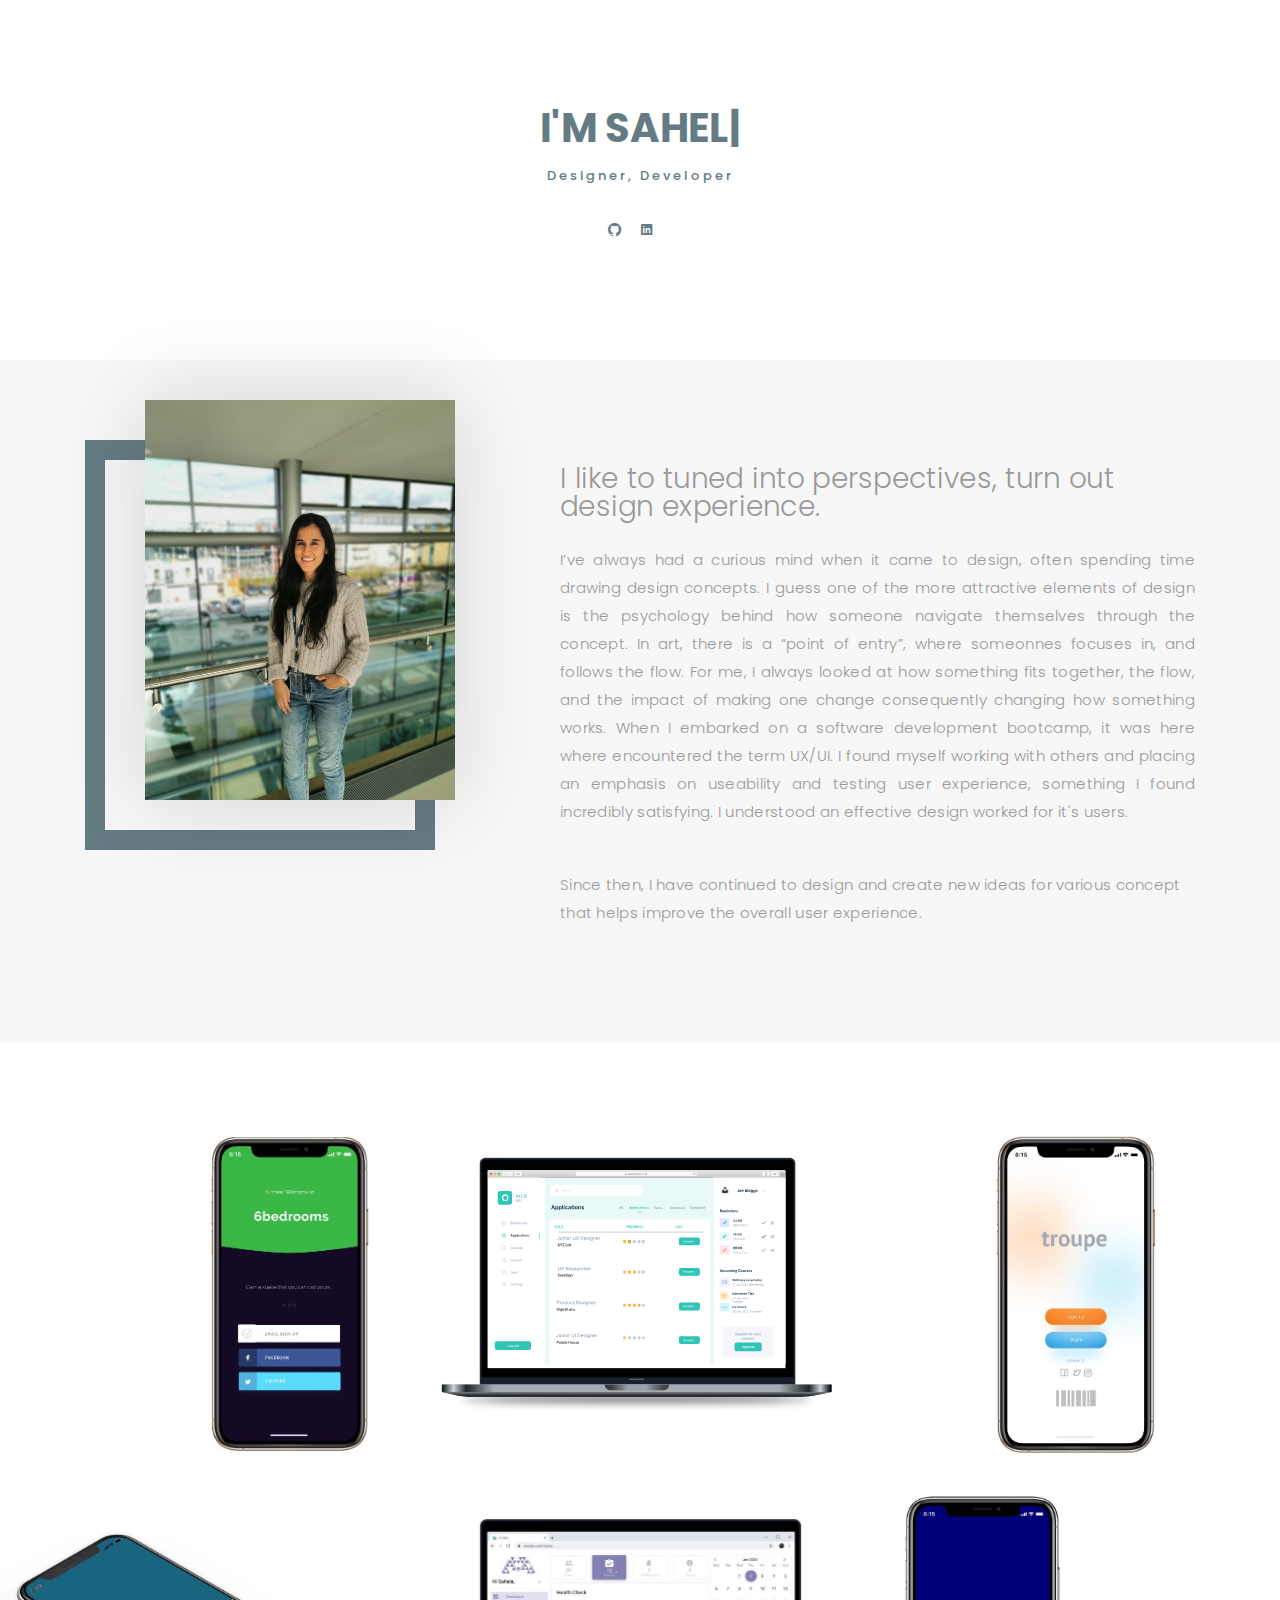
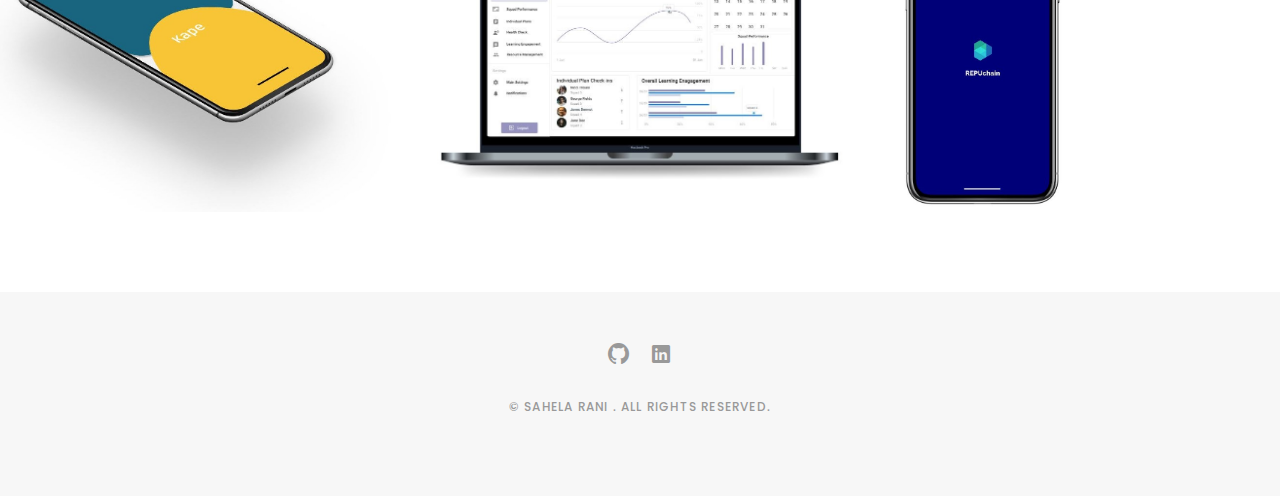
==== index.html @ 0b553409 "pilates persona" ====
<!DOCTYPE html>
<html lang="en">

<head>
  <meta charset="utf-8">
  <meta content="width=device-width, initial-scale=1.0" name="viewport">

  <title>Sahela</title>
  <meta content="" name="description">
  <meta content="" name="keywords">

  <!-- Favicons -->
  <link href="assets/img/favicon.png" rel="icon">
  <link href="assets/img/apple-touch-icon.png" rel="apple-touch-icon">

  <!-- Google Fonts -->
  <link
    href="https://fonts.googleapis.com/css?family=Poppins:300,300i,400,400i,500,500i,600,600i,700,700i|Playfair+Display:400,400i,500,500i,600,600i,700,700i,900,900i"
    rel="stylesheet">

  <!-- Vendor CSS Files -->
  <link href="assets/vendor/bootstrap/css/bootstrap.min.css" rel="stylesheet">
  <link href="assets/vendor/hover/hover.min.css" rel="stylesheet">
  <link href="assets/vendor/ionicons/css/ionicons.min.css" rel="stylesheet">
  <link href="assets/vendor/boxicons/css/boxicons.min.css" rel="stylesheet">
  <link href="assets/vendor/venobox/venobox.css" rel="stylesheet">
  <link href="assets/vendor/owl.carousel/assets/owl.carousel.min.css" rel="stylesheet">

  <!-- Template Main CSS File -->
  <link href="assets/css/style.css" rel="stylesheet">

</head>

<body>

  <!-- ======= Navbar ======= -->
  <nav id="main-nav">
    <div class="row">
      <div class="container">

        <div class="logo">
          <h1><a href="index.html" class="smoothScroll">sahela</a></h1>
        </div>

        <div class="responsive"><i data-icon="m" class="ion-navicon-round"></i></div>

        <ul class="nav-menu list-unstyled">
          <li><a href="#portfolio" class="smoothScroll">Portfolio</a></li>
          <li><a href="https://www.dropbox.com/s/7gr6kmi52ddngbk/Sahela%20R.docx?dl=0" target="_blank">Resume</a></li>
        </ul>

      </div>
    </div>
  </nav><!-- End Navbar -->

  <!-- ======= Hero Section ======= -->
  <div id="hero" class="home">

    <div class="container">
      <div class="hero-content">
        <h1>I'm <span class="typed"></span></h1>
        <p class="typed-items" data-typed-person="Sahela">Designer, Developer</p>

        <ul class="list-unstyled list-social">
          <li><a href="https://github.com/SxhelaR"><i class="ion-social-github"></i></a></li>
          <li><a href="https://www.linkedin.com/in/sahelarani/"><i class="ion-social-linkedin"></i></a></li>
        </ul>
      </div>

    </div><!-- End Hero -->

    <main id="main">

      <!-- ======= About Section ======= -->
      <div id="about" class="paddsection">
        <div class="container">
          <div class="row justify-content-between">

            <div class="col-lg-4 ">
              <div class="div-img-bg">
                <div class="about-img">
                  <img src="assets/img/me.jpg" class="img-responsive" alt="me">
                </div>
              </div>
            </div>

            <div class="col-lg-7">
              <div class="about-descr">

                <p class="p-heading">I like to tuned into perspectives, turn out design experience.</p>
                <p class="separator">I’ve always had a curious mind when it came to design, often spending
                  time drawing design concepts.
                  I guess one of the more attractive elements of design is the
                  psychology behind how someone navigate themselves through the concept. In art, there is a “point of
                  entry”, where someonnes focuses in, and follows the flow. For me, I always
                  looked at how something fits together, the flow, and the impact of
                  making one change
                  consequently changing how something works. When I embarked on a software development bootcamp, it was
                  here
                  where encountered
                  the term UX/UI. I found myself working with others and placing an emphasis on useability and testing
                  user experience, something I found incredibly satisfying.
                  I understood an effective design worked for it's users.</p></br>
                <p>Since then, I have continued to design and create new ideas for various concept that helps improve
                  the overall user
                  experience.</p>

              </div>

            </div>
          </div>
        </div>
      </div><!-- End About Section -->



      <!-- ======= Portfolio Section ======= -->
      <div id="portfolio" class="paddsection">

        <div class="row portfolio-container">

          <div class="col-lg-4 col-md-6 portfolio-item">
            <img src="assets/img/portfolio/portfolio-1.jpg" class="img-fluid" alt="">
            <div class="portfolio-info">
              <h4>6bedrooms</h4>
              <p>Rent a space all in one place.</p>
              <a href="assets/img/portfolio/portfolio-1.jpg" data-gall="portfolioGallery" class="venobox preview-link"
                title="App 1"><i class="bx bx-plus"></i></a>
              <a href="6bedrooms-details.html" class="details-link" title="More Details"><i
                  class="bx bx-link"></i></a>
            </div>
          </div>

          <div class="col-lg-4 col-md-6 portfolio-item">
            <img src="assets/img/portfolio/portfolio-2.svg" class="img-fluid" alt="">
            <div class="portfolio-info">
              <h4>allO</h4>
              <p>Job hunting with a focus.</p>
              <a href="assets/img/portfolio/portfolio-2.svg" data-gall="portfolioGallery" class="venobox preview-link"
                title="Web 3"><i class="bx bx-plus"></i></a>
              <a href="allo-details.html" class="details-link" title="More Details"><i
                  class="bx bx-link"></i></a>
            </div>
          </div>

                  <div class="col-lg-4 col-md-6 portfolio-item ">
                    <img src="assets/img/portfolio/portfolio-4.jpg" class="img-fluid" alt="">
                    <div class="portfolio-info">
                      <h4>troupe</h4>
                      <p>Your personal inventory.</p>
                      <a href="assets/img/portfolio/portfolio-4.jpg" data-gall="portfolioGallery" class="venobox preview-link"
                        title="App 3"><i class="bx bx-plus"></i></a>
                      <a href="troupe-details.html" target="_blank" class="details-link" title="More Details"><i
                          class="bx bx-link"></i></a>
                    </div>
                  </div>

          <div class="col-lg-4 col-md-6 portfolio-item ">
            <img src="assets/img/portfolio/portfolio-6.jpg" class="img-fluid" alt="">
            <div class="portfolio-info">
              <h4>KAPE</h4>
              <p>For the freelancer, creative and visionary. </p>
              <a href="assets/img/portfolio/portfolio-6.jpg" data-gall="portfolioGallery" class="venobox preview-link"
                title="Card 2"><i class="bx bx-plus"></i></a>
              <a href="KAPE-details.html"  class="details-link" title="More Details"><i
                  class="bx bx-link"></i></a>
            </div>
          </div>

          <div class="col-lg-4 col-md-6 portfolio-item ">
            <img src="assets/img/portfolio/portfolio-5.jpg" class="img-fluid" alt="">
            <div class="portfolio-info">
              <h4>PilatesPI</h4>
              <p>Sculpt over time.</p>
              <a href="assets/img/portfolio/portfolio-5.jpg" data-gall="portfolioGallery" class="venobox preview-link"
                title="Web 2"><i class="bx bx-plus"></i></a>
              <a href="PilatesPI-details.html"  class="details-link" title="More Details"><i
                  class="bx bx-link"></i></a>
            </div>
          </div>

      <div class="col-lg-4 col-md-6 portfolio-item">
        <img src="assets/img/portfolio/portfolio-3.jpg" class="img-fluid" alt="">
        <div class="portfolio-info">
          <h4>Mojietu</h4>
          <p>Portable smart pressure pump</p>
          <a href="assets/img/portfolio/portfolio-3.jpg" data-gall="portfolioGallery" class="venobox preview-link"
            title="App 2"><i class="bx bx-plus"></i></a>
          <a href="Mojietu-details.html" class="details-link" title="More Details"><i class="bx bx-link"></i></a>
        </div>
      </div>

        </div>

      </div>

  </div><!-- End Portfolio Section -->


  <!-- ======= Footer ======= -->
  <div id="footer" class="text-center">
    <div class="container">
      <div class="socials-media text-center">

        <ul class="list-unstyled">
          <li><a href="https://github.com/SxhelaR"><i class="ion-social-github"></i></a></li>
          <li><a href="https://www.linkedin.com/in/sahelarani/"><i class="ion-social-linkedin"></i></a></li>
        </ul>

      </div>

      <p>&copy; Sahela Rani . All rights reserved.</p>

    </div>
  </div><!-- End Footer -->

  <!-- Vendor JS Files -->
  <script src="assets/vendor/jquery/jquery.min.js"></script>
  <script src="assets/vendor/bootstrap/js/bootstrap.bundle.min.js"></script>
  <script src="assets/vendor/jquery.easing/jquery.easing.min.js"></script>
  <script src="assets/vendor/php-email-form/validate.js"></script>
  <script src="assets/vendor/typed/typed.js"></script>
  <script src="assets/vendor/jquery-sticky/jquery.sticky.js"></script>
  <script src="assets/vendor/isotope-layout/isotope.pkgd.min.js"></script>
  <script src="assets/vendor/venobox/venobox.min.js"></script>
  <script src="assets/vendor/owl.carousel/owl.carousel.min.js"></script>

  <!-- Template Main JS File -->
  <script src="assets/js/main.js"></script>

</body>

</html>
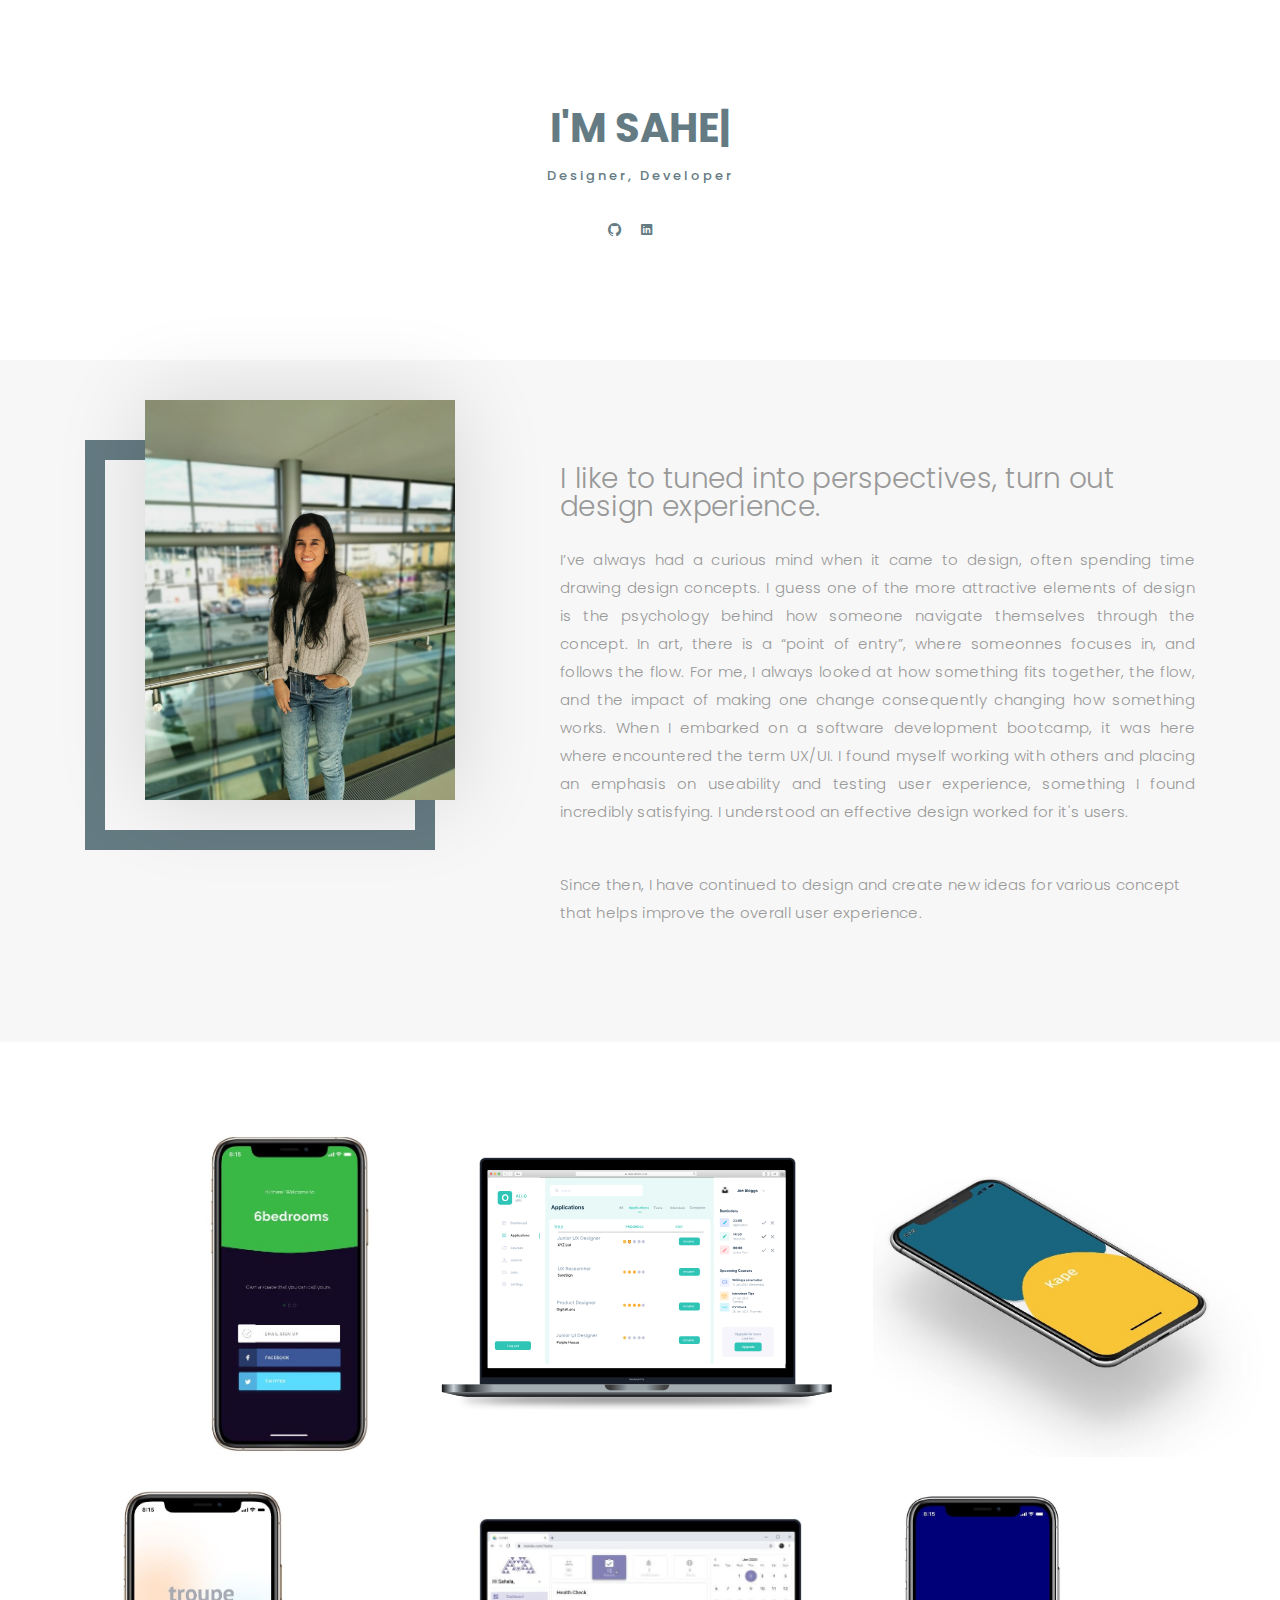
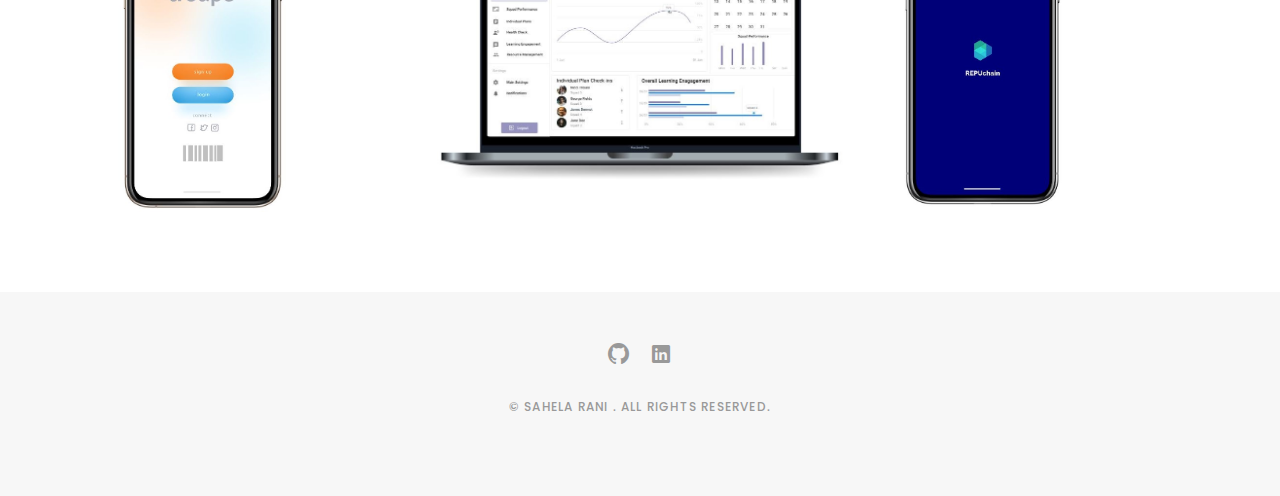
==== commit 3a400d2f: "swap the apps around" ====
--- a/index.html
+++ b/index.html
@@ -143,17 +143,7 @@
             </div>
           </div>
 
-                  <div class="col-lg-4 col-md-6 portfolio-item ">
-                    <img src="assets/img/portfolio/portfolio-4.jpg" class="img-fluid" alt="">
-                    <div class="portfolio-info">
-                      <h4>troupe</h4>
-                      <p>Your personal inventory.</p>
-                      <a href="assets/img/portfolio/portfolio-4.jpg" data-gall="portfolioGallery" class="venobox preview-link"
-                        title="App 3"><i class="bx bx-plus"></i></a>
-                      <a href="troupe-details.html" target="_blank" class="details-link" title="More Details"><i
-                          class="bx bx-link"></i></a>
-                    </div>
-                  </div>
+  
 
           <div class="col-lg-4 col-md-6 portfolio-item ">
             <img src="assets/img/portfolio/portfolio-6.jpg" class="img-fluid" alt="">
@@ -166,6 +156,18 @@
                   class="bx bx-link"></i></a>
             </div>
           </div>
+
+                    <div class="col-lg-4 col-md-6 portfolio-item ">
+                      <img src="assets/img/portfolio/portfolio-4.jpg" class="img-fluid" alt="">
+                      <div class="portfolio-info">
+                        <h4>troupe</h4>
+                        <p>Your personal inventory.</p>
+                        <a href="assets/img/portfolio/portfolio-4.jpg" data-gall="portfolioGallery" class="venobox preview-link"
+                          title="App 3"><i class="bx bx-plus"></i></a>
+                        <a href="troupe-details.html" target="_blank" class="details-link" title="More Details"><i
+                            class="bx bx-link"></i></a>
+                      </div>
+                    </div>
 
           <div class="col-lg-4 col-md-6 portfolio-item ">
             <img src="assets/img/portfolio/portfolio-5.jpg" class="img-fluid" alt="">
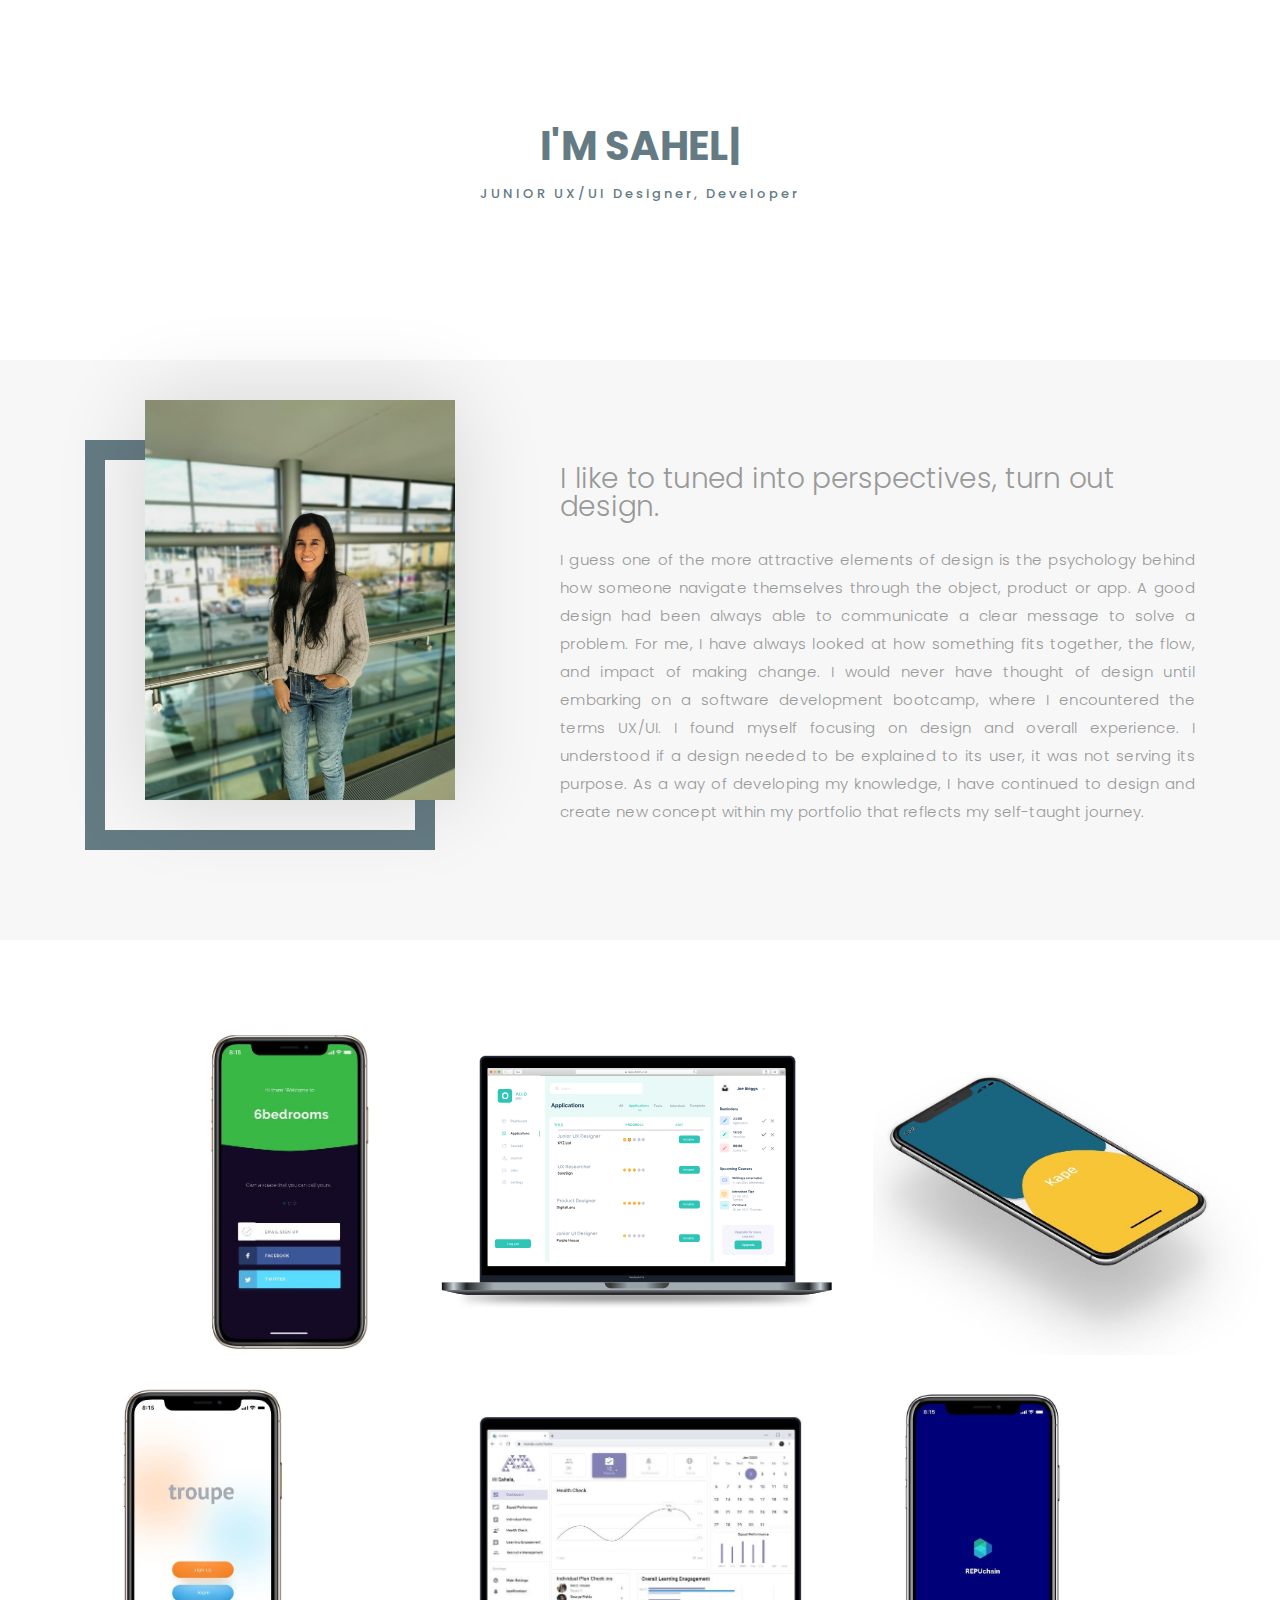
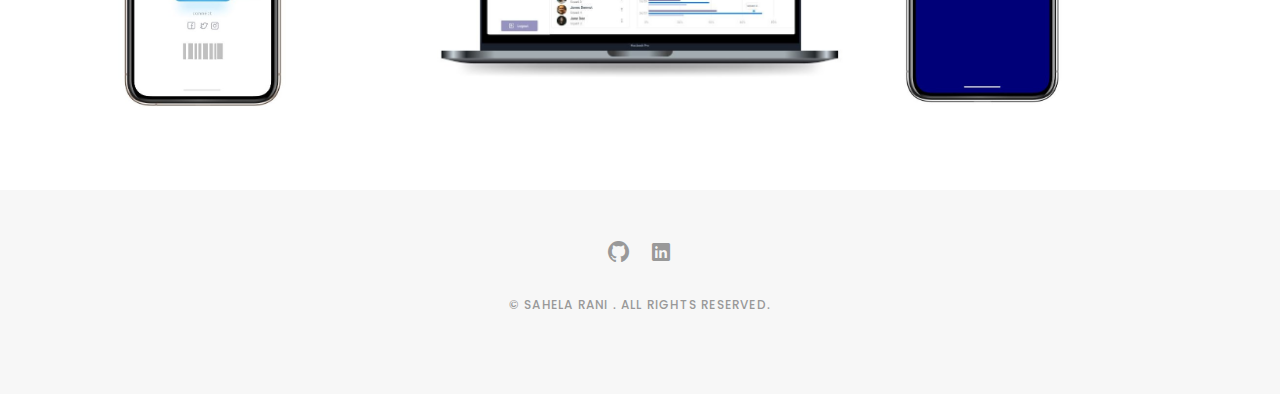
==== commit b0692114: "bio uppdated" ====
--- a/index.html
+++ b/index.html
@@ -59,12 +59,7 @@
     <div class="container">
       <div class="hero-content">
         <h1>I'm <span class="typed"></span></h1>
-        <p class="typed-items" data-typed-person="Sahela">Designer, Developer</p>
-
-        <ul class="list-unstyled list-social">
-          <li><a href="https://github.com/SxhelaR"><i class="ion-social-github"></i></a></li>
-          <li><a href="https://www.linkedin.com/in/sahelarani/"><i class="ion-social-linkedin"></i></a></li>
-        </ul>
+        <p class="typed-items" data-typed-person="Sahela">JUNIOR UX/UI Designer, Developer</p>
       </div>
 
     </div><!-- End Hero -->
@@ -87,23 +82,22 @@
             <div class="col-lg-7">
               <div class="about-descr">
 
-                <p class="p-heading">I like to tuned into perspectives, turn out design experience.</p>
-                <p class="separator">I’ve always had a curious mind when it came to design, often spending
-                  time drawing design concepts.
-                  I guess one of the more attractive elements of design is the
-                  psychology behind how someone navigate themselves through the concept. In art, there is a “point of
-                  entry”, where someonnes focuses in, and follows the flow. For me, I always
-                  looked at how something fits together, the flow, and the impact of
-                  making one change
-                  consequently changing how something works. When I embarked on a software development bootcamp, it was
-                  here
-                  where encountered
-                  the term UX/UI. I found myself working with others and placing an emphasis on useability and testing
-                  user experience, something I found incredibly satisfying.
-                  I understood an effective design worked for it's users.</p></br>
-                <p>Since then, I have continued to design and create new ideas for various concept that helps improve
-                  the overall user
-                  experience.</p>
+                <p class="p-heading">I like to tuned into perspectives, turn out design.</p>
+                <p class="separator">
+                  I guess one of the more attractive elements of design is the psychology behind how someone navigate
+                  themselves through
+                  the object, product or app. A good design had been always able to communicate a clear message to solve
+                  a problem. For
+                  me, I have always looked at how something fits together, the flow, and impact of making change. I
+                  would never have
+                  thought of design until embarking on a software development bootcamp, where I encountered the terms
+                  UX/UI. I found
+                  myself focusing on design and overall experience. I understood if a design needed to be explained to
+                  its user, it was not
+                  serving its purpose. As a way of developing my knowledge, I have continued to design and create new
+                  concept within my
+                  portfolio that reflects my self-taught journey.
+                </p>
 
               </div>
 
@@ -126,8 +120,7 @@
               <p>Rent a space all in one place.</p>
               <a href="assets/img/portfolio/portfolio-1.jpg" data-gall="portfolioGallery" class="venobox preview-link"
                 title="App 1"><i class="bx bx-plus"></i></a>
-              <a href="6bedrooms-details.html" class="details-link" title="More Details"><i
-                  class="bx bx-link"></i></a>
+              <a href="6bedrooms-details.html" class="details-link" title="More Details"><i class="bx bx-link"></i></a>
             </div>
           </div>
 
@@ -138,12 +131,11 @@
               <p>Job hunting with a focus.</p>
               <a href="assets/img/portfolio/portfolio-2.svg" data-gall="portfolioGallery" class="venobox preview-link"
                 title="Web 3"><i class="bx bx-plus"></i></a>
-              <a href="allo-details.html" class="details-link" title="More Details"><i
-                  class="bx bx-link"></i></a>
-            </div>
-          </div>
-
-  
+              <a href="allo-details.html" class="details-link" title="More Details"><i class="bx bx-link"></i></a>
+            </div>
+          </div>
+
+
 
           <div class="col-lg-4 col-md-6 portfolio-item ">
             <img src="assets/img/portfolio/portfolio-6.jpg" class="img-fluid" alt="">
@@ -152,22 +144,21 @@
               <p>For the freelancer, creative and visionary. </p>
               <a href="assets/img/portfolio/portfolio-6.jpg" data-gall="portfolioGallery" class="venobox preview-link"
                 title="Card 2"><i class="bx bx-plus"></i></a>
-              <a href="KAPE-details.html"  class="details-link" title="More Details"><i
+              <a href="KAPE-details.html" class="details-link" title="More Details"><i class="bx bx-link"></i></a>
+            </div>
+          </div>
+
+          <div class="col-lg-4 col-md-6 portfolio-item ">
+            <img src="assets/img/portfolio/portfolio-4.jpg" class="img-fluid" alt="">
+            <div class="portfolio-info">
+              <h4>troupe</h4>
+              <p>Your personal inventory.</p>
+              <a href="assets/img/portfolio/portfolio-4.jpg" data-gall="portfolioGallery" class="venobox preview-link"
+                title="App 3"><i class="bx bx-plus"></i></a>
+              <a href="troupe-details.html" target="_blank" class="details-link" title="More Details"><i
                   class="bx bx-link"></i></a>
             </div>
           </div>
-
-                    <div class="col-lg-4 col-md-6 portfolio-item ">
-                      <img src="assets/img/portfolio/portfolio-4.jpg" class="img-fluid" alt="">
-                      <div class="portfolio-info">
-                        <h4>troupe</h4>
-                        <p>Your personal inventory.</p>
-                        <a href="assets/img/portfolio/portfolio-4.jpg" data-gall="portfolioGallery" class="venobox preview-link"
-                          title="App 3"><i class="bx bx-plus"></i></a>
-                        <a href="troupe-details.html" target="_blank" class="details-link" title="More Details"><i
-                            class="bx bx-link"></i></a>
-                      </div>
-                    </div>
 
           <div class="col-lg-4 col-md-6 portfolio-item ">
             <img src="assets/img/portfolio/portfolio-5.jpg" class="img-fluid" alt="">
@@ -176,21 +167,20 @@
               <p>Sculpt over time.</p>
               <a href="assets/img/portfolio/portfolio-5.jpg" data-gall="portfolioGallery" class="venobox preview-link"
                 title="Web 2"><i class="bx bx-plus"></i></a>
-              <a href="PilatesPI-details.html"  class="details-link" title="More Details"><i
-                  class="bx bx-link"></i></a>
-            </div>
-          </div>
-
-      <div class="col-lg-4 col-md-6 portfolio-item">
-        <img src="assets/img/portfolio/portfolio-3.jpg" class="img-fluid" alt="">
-        <div class="portfolio-info">
-          <h4>Mojietu</h4>
-          <p>Portable smart pressure pump</p>
-          <a href="assets/img/portfolio/portfolio-3.jpg" data-gall="portfolioGallery" class="venobox preview-link"
-            title="App 2"><i class="bx bx-plus"></i></a>
-          <a href="Mojietu-details.html" class="details-link" title="More Details"><i class="bx bx-link"></i></a>
-        </div>
-      </div>
+              <a href="PilatesPI-details.html" class="details-link" title="More Details"><i class="bx bx-link"></i></a>
+            </div>
+          </div>
+
+          <div class="col-lg-4 col-md-6 portfolio-item">
+            <img src="assets/img/portfolio/portfolio-3.jpg" class="img-fluid" alt="">
+            <div class="portfolio-info">
+              <h4>Mojietu</h4>
+              <p>Portable smart pressure pump</p>
+              <a href="assets/img/portfolio/portfolio-3.jpg" data-gall="portfolioGallery" class="venobox preview-link"
+                title="App 2"><i class="bx bx-plus"></i></a>
+              <a href="Mojietu-details.html" class="details-link" title="More Details"><i class="bx bx-link"></i></a>
+            </div>
+          </div>
 
         </div>
 
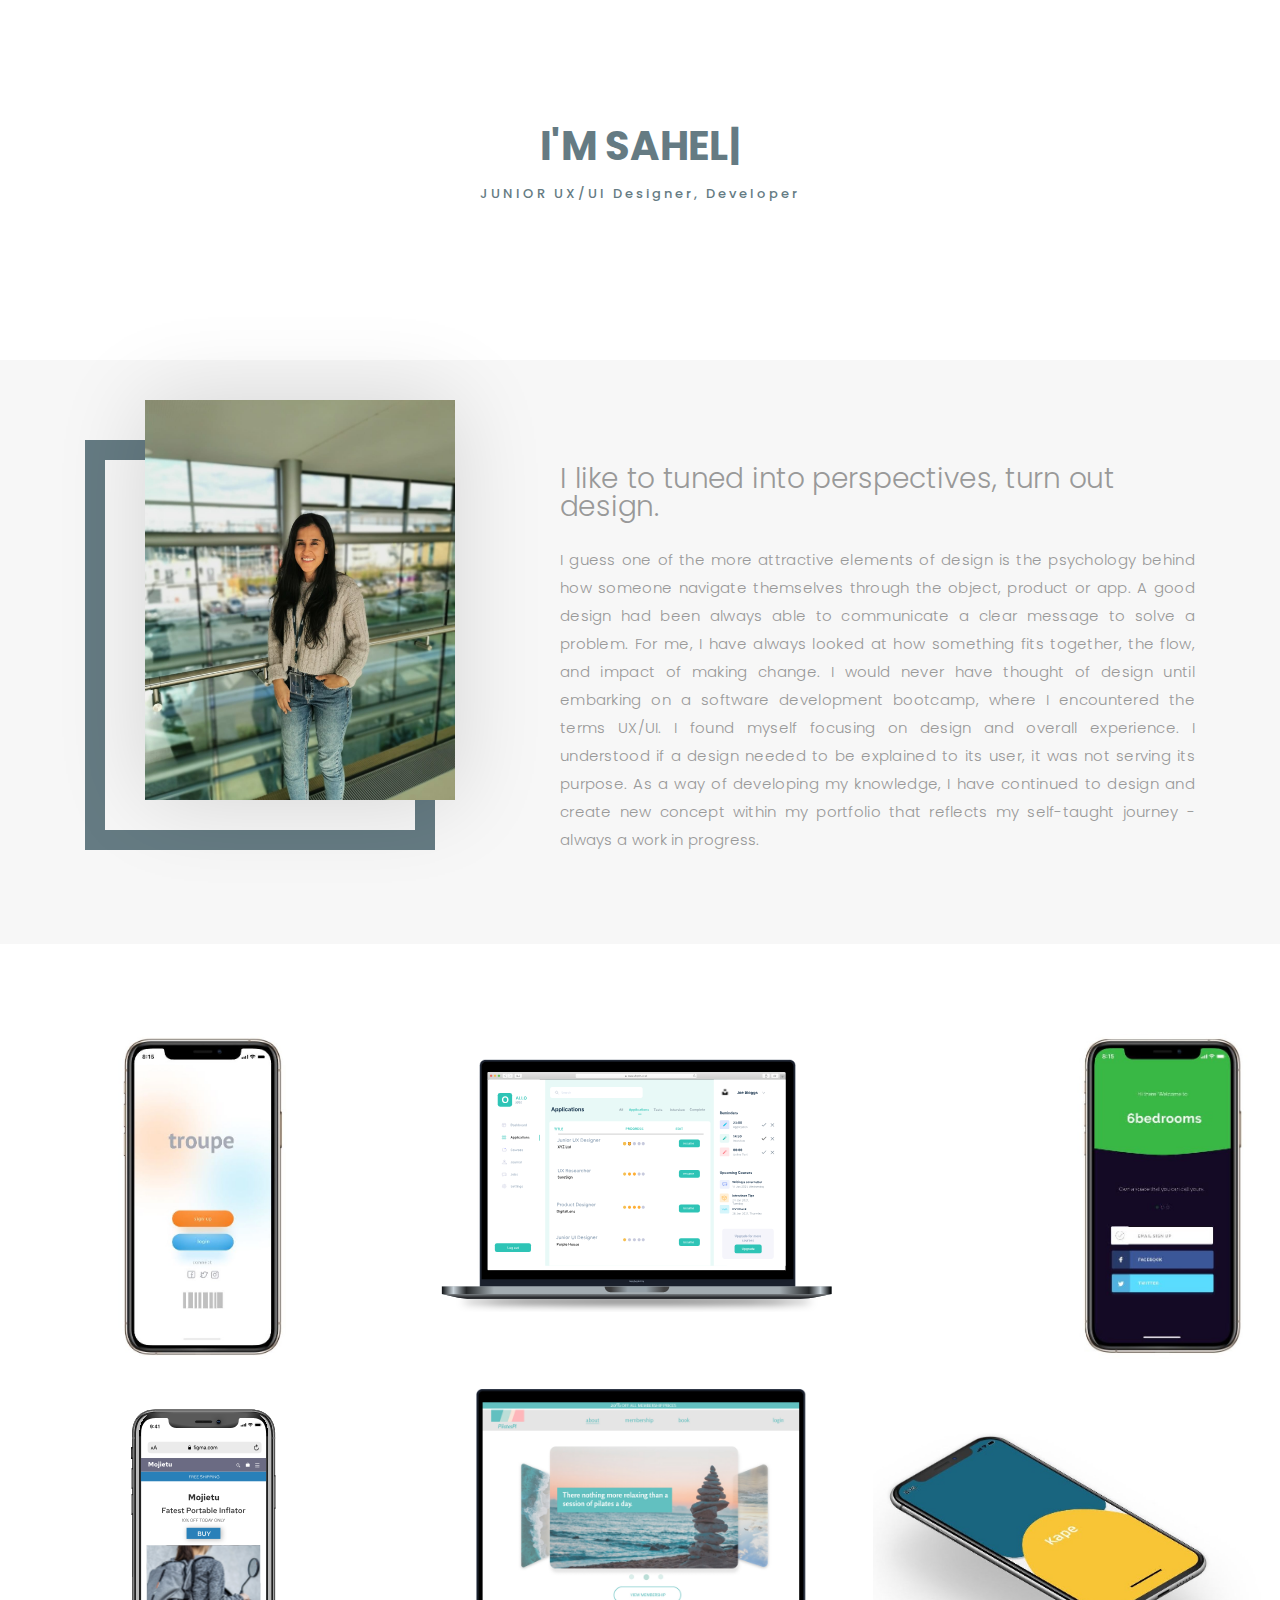
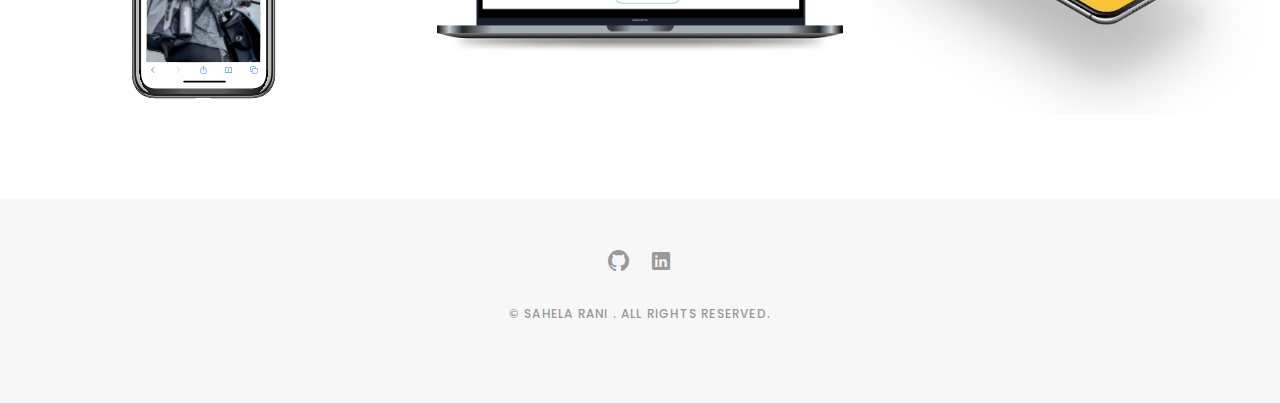
==== commit 0cd71b57: "landing pages chanegs" ====
--- a/index.html
+++ b/index.html
@@ -96,7 +96,7 @@
                   its user, it was not
                   serving its purpose. As a way of developing my knowledge, I have continued to design and create new
                   concept within my
-                  portfolio that reflects my self-taught journey.
+                  portfolio that reflects my self-taught journey - always a work in progress.
                 </p>
 
               </div>
@@ -113,74 +113,79 @@
 
         <div class="row portfolio-container">
 
-          <div class="col-lg-4 col-md-6 portfolio-item">
-            <img src="assets/img/portfolio/portfolio-1.jpg" class="img-fluid" alt="">
-            <div class="portfolio-info">
-              <h4>6bedrooms</h4>
-              <p>Rent a space all in one place.</p>
-              <a href="assets/img/portfolio/portfolio-1.jpg" data-gall="portfolioGallery" class="venobox preview-link"
-                title="App 1"><i class="bx bx-plus"></i></a>
-              <a href="6bedrooms-details.html" class="details-link" title="More Details"><i class="bx bx-link"></i></a>
-            </div>
-          </div>
+              <div class="col-lg-4 col-md-6 portfolio-item ">
+                <img src="assets/img/portfolio/portfolio-4.jpg" class="img-fluid" alt="">
+                <div class="portfolio-info">
+                  <h4>troupe</h4>
+                  <p>(UX) Your personal inventory.</p>
+                  <a href="assets/img/portfolio/portfolio-4.jpg" data-gall="portfolioGallery" class="venobox preview-link"
+                    title="App 3"><i class="bx bx-plus"></i></a>
+                  <a href="troupe-details.html" target="_blank" class="details-link" title="More Details"><i
+                      class="bx bx-link"></i></a>
+                </div>
+              </div>
+
+
 
           <div class="col-lg-4 col-md-6 portfolio-item">
             <img src="assets/img/portfolio/portfolio-2.svg" class="img-fluid" alt="">
             <div class="portfolio-info">
               <h4>allO</h4>
-              <p>Job hunting with a focus.</p>
+              <p> (UX) Job hunting with a focus.</p>
               <a href="assets/img/portfolio/portfolio-2.svg" data-gall="portfolioGallery" class="venobox preview-link"
                 title="Web 3"><i class="bx bx-plus"></i></a>
               <a href="allo-details.html" class="details-link" title="More Details"><i class="bx bx-link"></i></a>
             </div>
           </div>
 
-
-
-          <div class="col-lg-4 col-md-6 portfolio-item ">
-            <img src="assets/img/portfolio/portfolio-6.jpg" class="img-fluid" alt="">
-            <div class="portfolio-info">
-              <h4>KAPE</h4>
-              <p>For the freelancer, creative and visionary. </p>
-              <a href="assets/img/portfolio/portfolio-6.jpg" data-gall="portfolioGallery" class="venobox preview-link"
-                title="Card 2"><i class="bx bx-plus"></i></a>
-              <a href="KAPE-details.html" class="details-link" title="More Details"><i class="bx bx-link"></i></a>
-            </div>
-          </div>
-
-          <div class="col-lg-4 col-md-6 portfolio-item ">
-            <img src="assets/img/portfolio/portfolio-4.jpg" class="img-fluid" alt="">
-            <div class="portfolio-info">
-              <h4>troupe</h4>
-              <p>Your personal inventory.</p>
-              <a href="assets/img/portfolio/portfolio-4.jpg" data-gall="portfolioGallery" class="venobox preview-link"
-                title="App 3"><i class="bx bx-plus"></i></a>
-              <a href="troupe-details.html" target="_blank" class="details-link" title="More Details"><i
-                  class="bx bx-link"></i></a>
-            </div>
-          </div>
+<div class="col-lg-4 col-md-6 portfolio-item">
+  <img src="assets/img/portfolio/portfolio-1.jpg" class="img-fluid" alt="">
+  <div class="portfolio-info">
+    <h4>6bedrooms</h4>
+    <p>(UX) Rent a space all in one place.</p>
+    <a href="assets/img/portfolio/portfolio-1.jpg" data-gall="portfolioGallery" class="venobox preview-link"
+      title="App 1"><i class="bx bx-plus"></i></a>
+    <a href="6bedrooms-details.html" class="details-link" title="More Details"><i class="bx bx-link"></i></a>
+  </div>
+</div>
+
+<div class="col-lg-4 col-md-6 portfolio-item">
+  <img src="assets/img/portfolio/portfolio-3.svg" class="img-fluid" alt="">
+  <div class="portfolio-info">
+    <h4>Mojietu</h4>
+    <p>(UI) Portable Inflator Pump (Website App)</p>
+    <a href="assets/img/portfolio/portfolio-3.svg" data-gall="portfolioGallery" class="venobox preview-link"
+      title="App 1"><i class="bx bx-plus"></i></a>
+    <a href="Mojietu-details.html" class="details-link" title="More Details"><i class="bx bx-link"></i></a>
+  </div>
+</div>
+
+
 
           <div class="col-lg-4 col-md-6 portfolio-item ">
             <img src="assets/img/portfolio/portfolio-5.jpg" class="img-fluid" alt="">
             <div class="portfolio-info">
               <h4>PilatesPI</h4>
-              <p>Sculpt over time.</p>
-              <a href="assets/img/portfolio/portfolio-5.jpg" data-gall="portfolioGallery" class="venobox preview-link"
+              <p> (UI) Sculpt over time (Website Desktop).</p>
+              <a href="assets/img/portfolio/portfolio-5.svg" data-gall="portfolioGallery" class="venobox preview-link"
                 title="Web 2"><i class="bx bx-plus"></i></a>
               <a href="PilatesPI-details.html" class="details-link" title="More Details"><i class="bx bx-link"></i></a>
             </div>
           </div>
 
-          <div class="col-lg-4 col-md-6 portfolio-item">
-            <img src="assets/img/portfolio/portfolio-3.jpg" class="img-fluid" alt="">
-            <div class="portfolio-info">
-              <h4>Mojietu</h4>
-              <p>Portable smart pressure pump</p>
-              <a href="assets/img/portfolio/portfolio-3.jpg" data-gall="portfolioGallery" class="venobox preview-link"
-                title="App 2"><i class="bx bx-plus"></i></a>
-              <a href="Mojietu-details.html" class="details-link" title="More Details"><i class="bx bx-link"></i></a>
-            </div>
-          </div>
+       
+
+              <div class="col-lg-4 col-md-6 portfolio-item ">
+                <img src="assets/img/portfolio/portfolio-6.jpg" class="img-fluid" alt="">
+                <div class="portfolio-info">
+                  <h4>KAPE</h4>
+                  <p>(UI) For the freelancer, creative and visionary. </p>
+                  <a href="assets/img/portfolio/portfolio-6.jpg" data-gall="portfolioGallery" class="venobox preview-link"
+                    title="Card 2"><i class="bx bx-plus"></i></a>
+                  <a href="KAPE-details.html" class="details-link" title="More Details"><i class="bx bx-link"></i></a>
+                </div>
+              </div>
+
 
         </div>
 
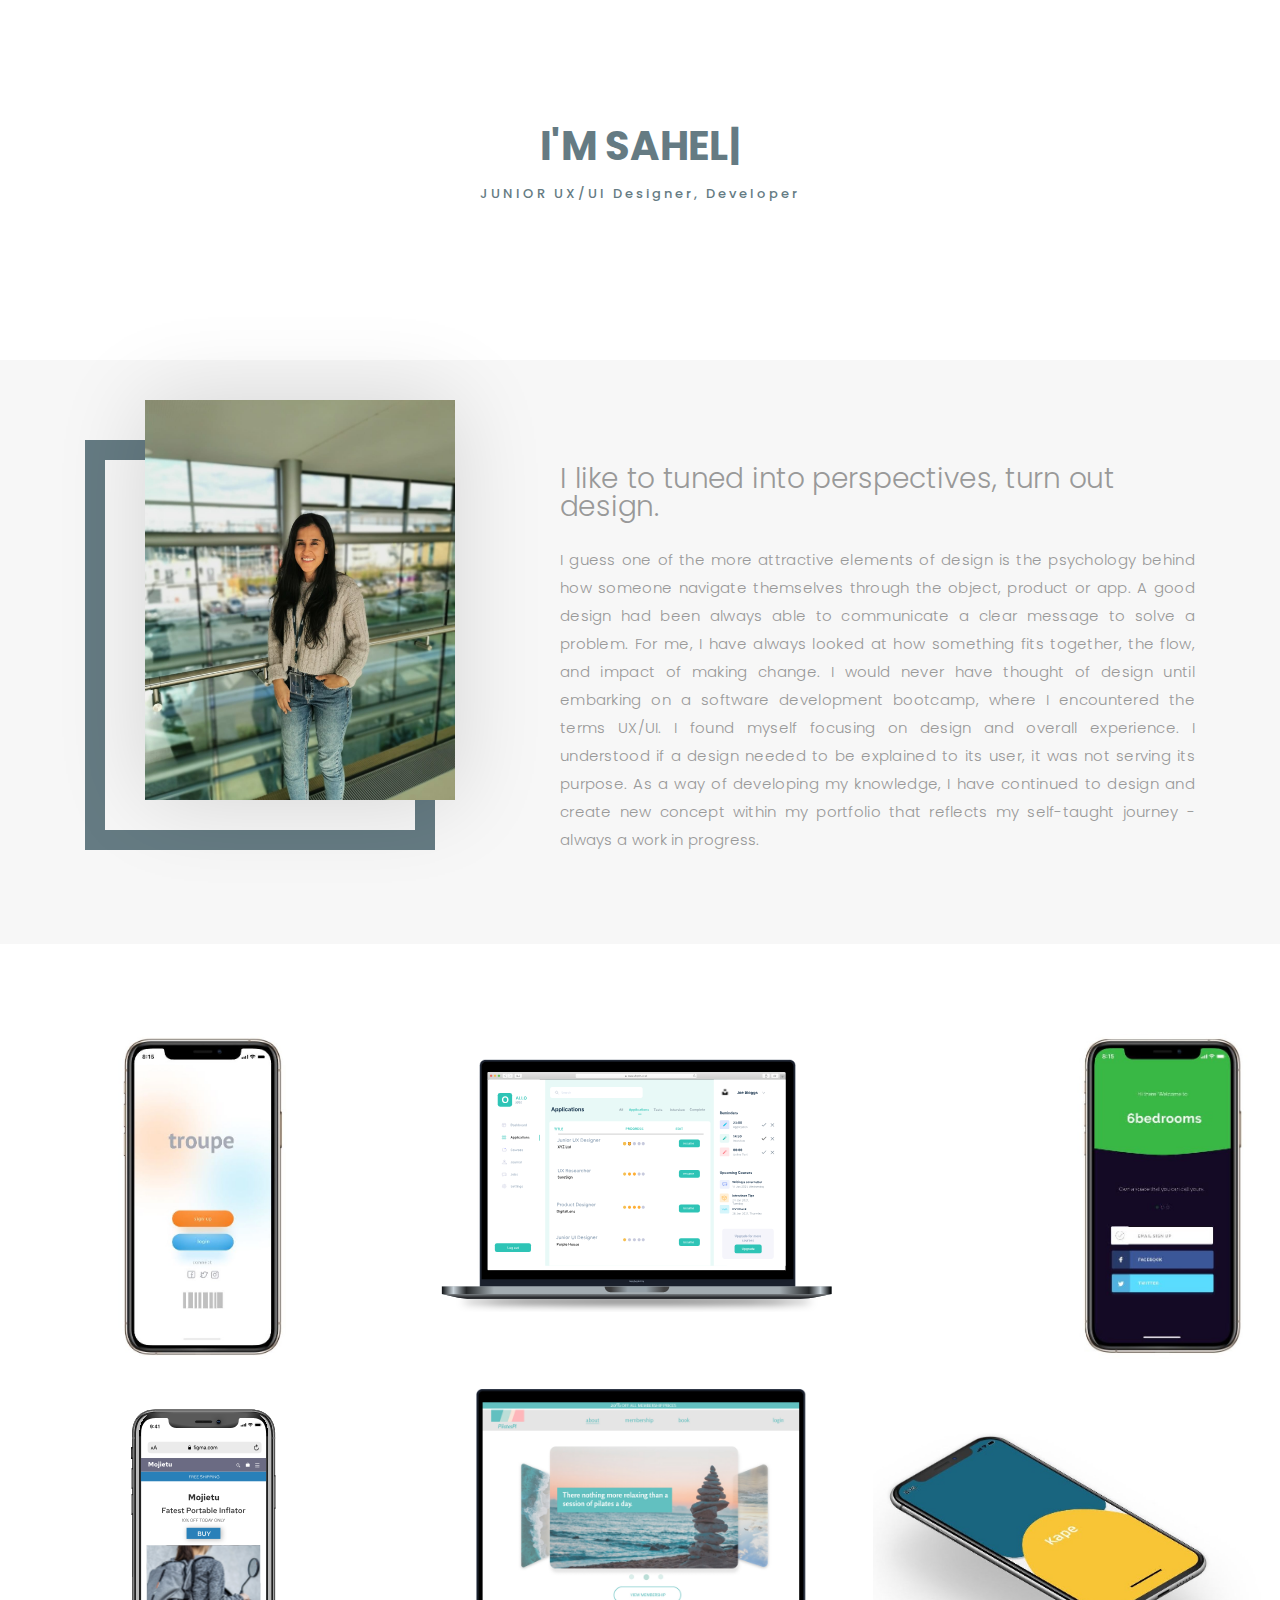
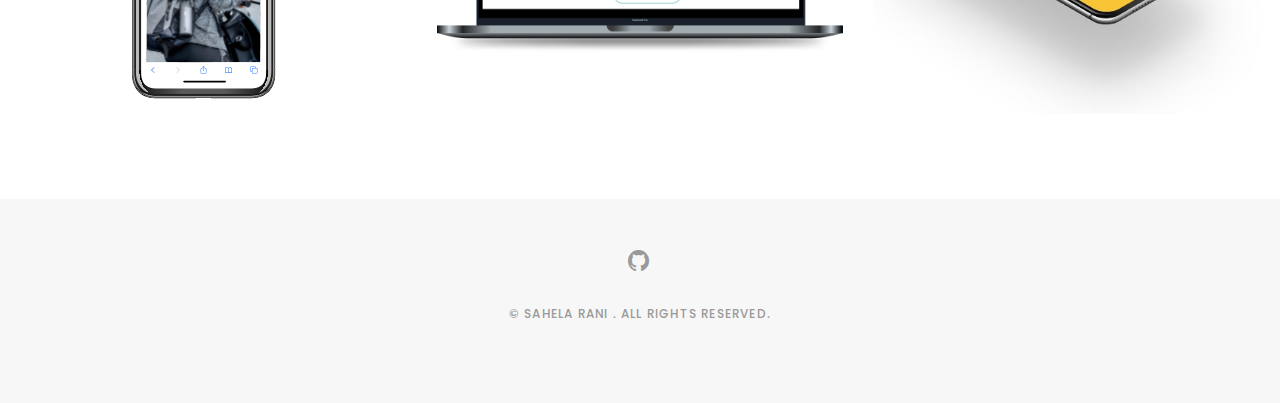
==== commit c4f8aed2: "final changes to footer" ====
--- a/index.html
+++ b/index.html
@@ -120,7 +120,7 @@
                   <p>(UX) Your personal inventory.</p>
                   <a href="assets/img/portfolio/portfolio-4.jpg" data-gall="portfolioGallery" class="venobox preview-link"
                     title="App 3"><i class="bx bx-plus"></i></a>
-                  <a href="troupe-details.html" target="_blank" class="details-link" title="More Details"><i
+                  <a href="troupe-details.html"  class="details-link" title="More Details"><i
                       class="bx bx-link"></i></a>
                 </div>
               </div>
@@ -201,7 +201,7 @@
 
         <ul class="list-unstyled">
           <li><a href="https://github.com/SxhelaR"><i class="ion-social-github"></i></a></li>
-          <li><a href="https://www.linkedin.com/in/sahelarani/"><i class="ion-social-linkedin"></i></a></li>
+          
         </ul>
 
       </div>
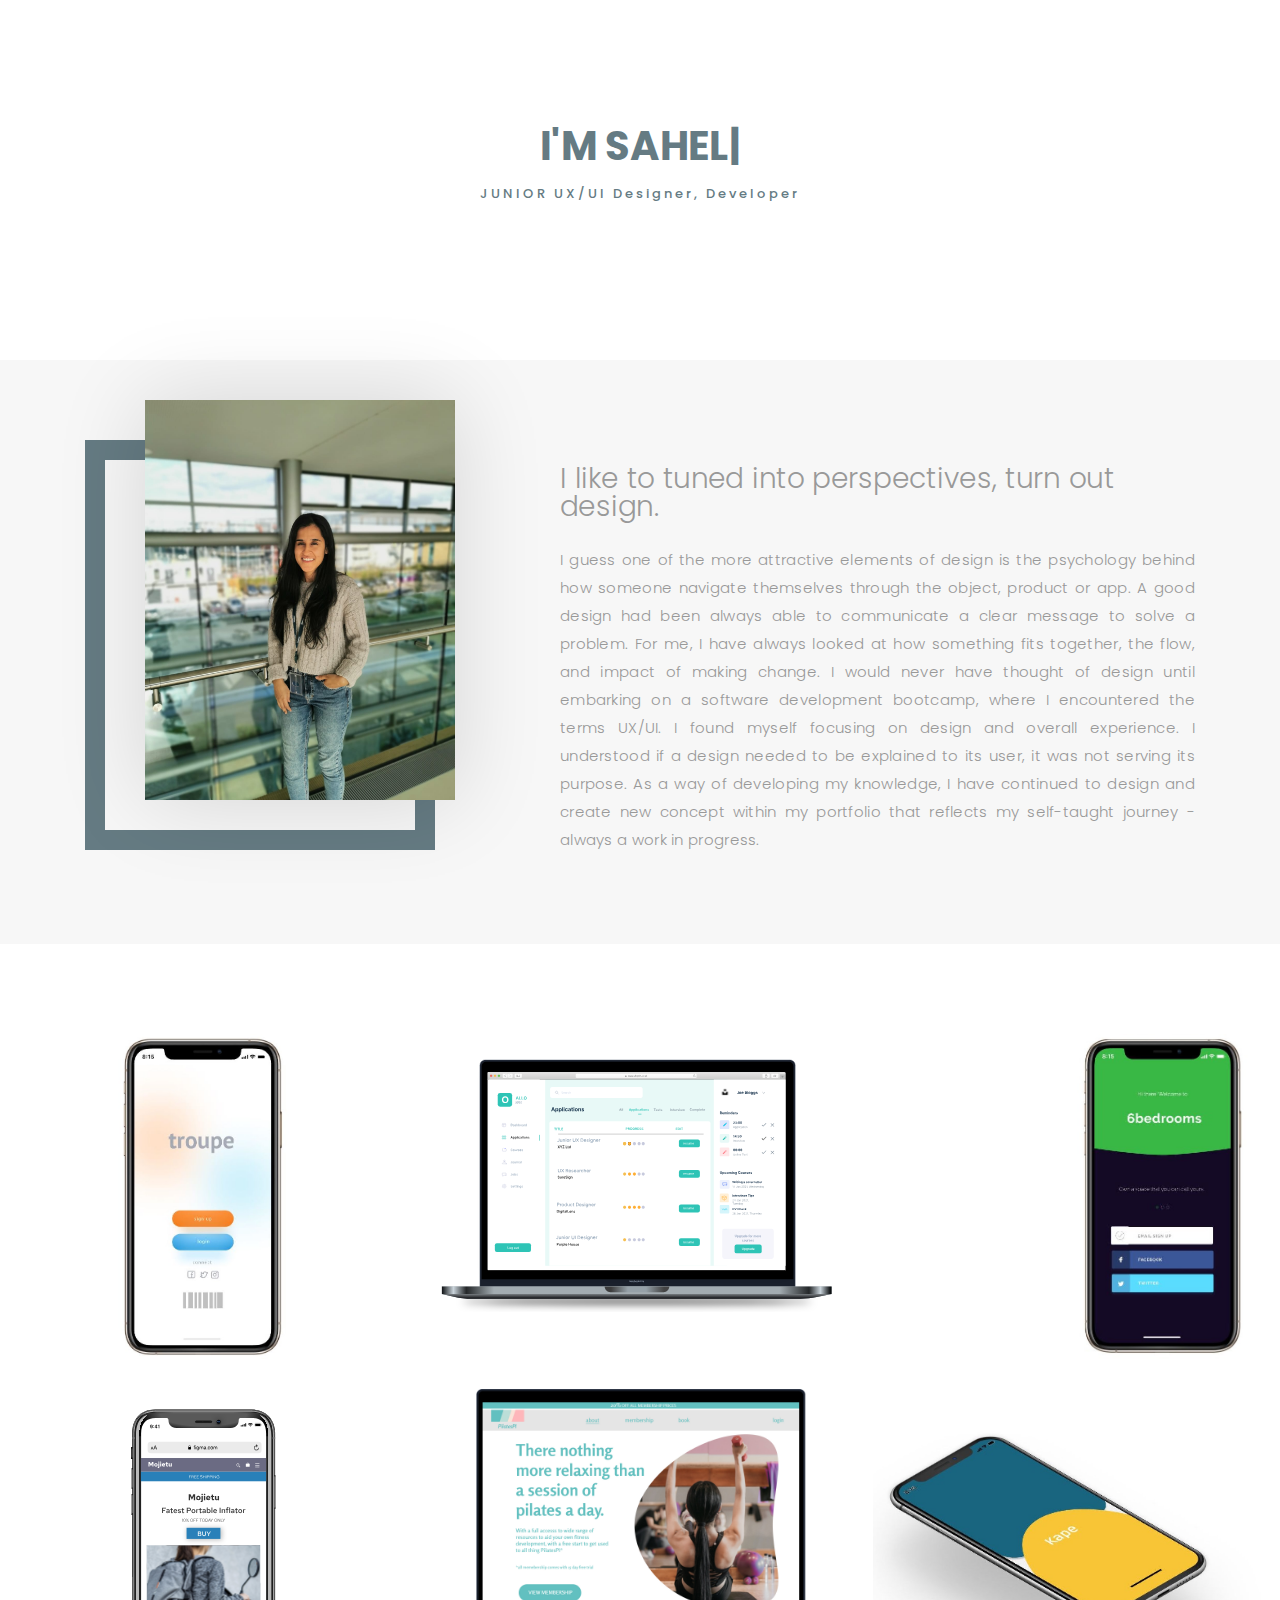
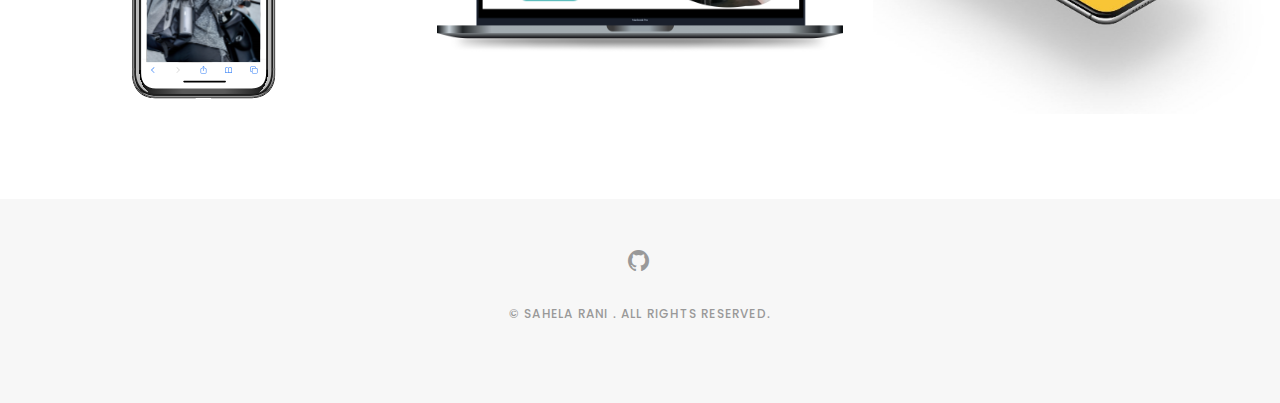
==== commit a1637f93: "changed menu" ====
--- a/index.html
+++ b/index.html
@@ -39,15 +39,12 @@
       <div class="container">
 
         <div class="logo">
-          <h1><a href="index.html" class="smoothScroll">sahela</a></h1>
+          <h2><a href="index.html" class="smoothScroll">sahela</a></h2>
         </div>
 
         <div class="responsive"><i data-icon="m" class="ion-navicon-round"></i></div>
 
-        <ul class="nav-menu list-unstyled">
-          <li><a href="#portfolio" class="smoothScroll">Portfolio</a></li>
-          <li><a href="https://www.dropbox.com/s/7gr6kmi52ddngbk/Sahela%20R.docx?dl=0" target="_blank">Resume</a></li>
-        </ul>
+      
 
       </div>
     </div>
